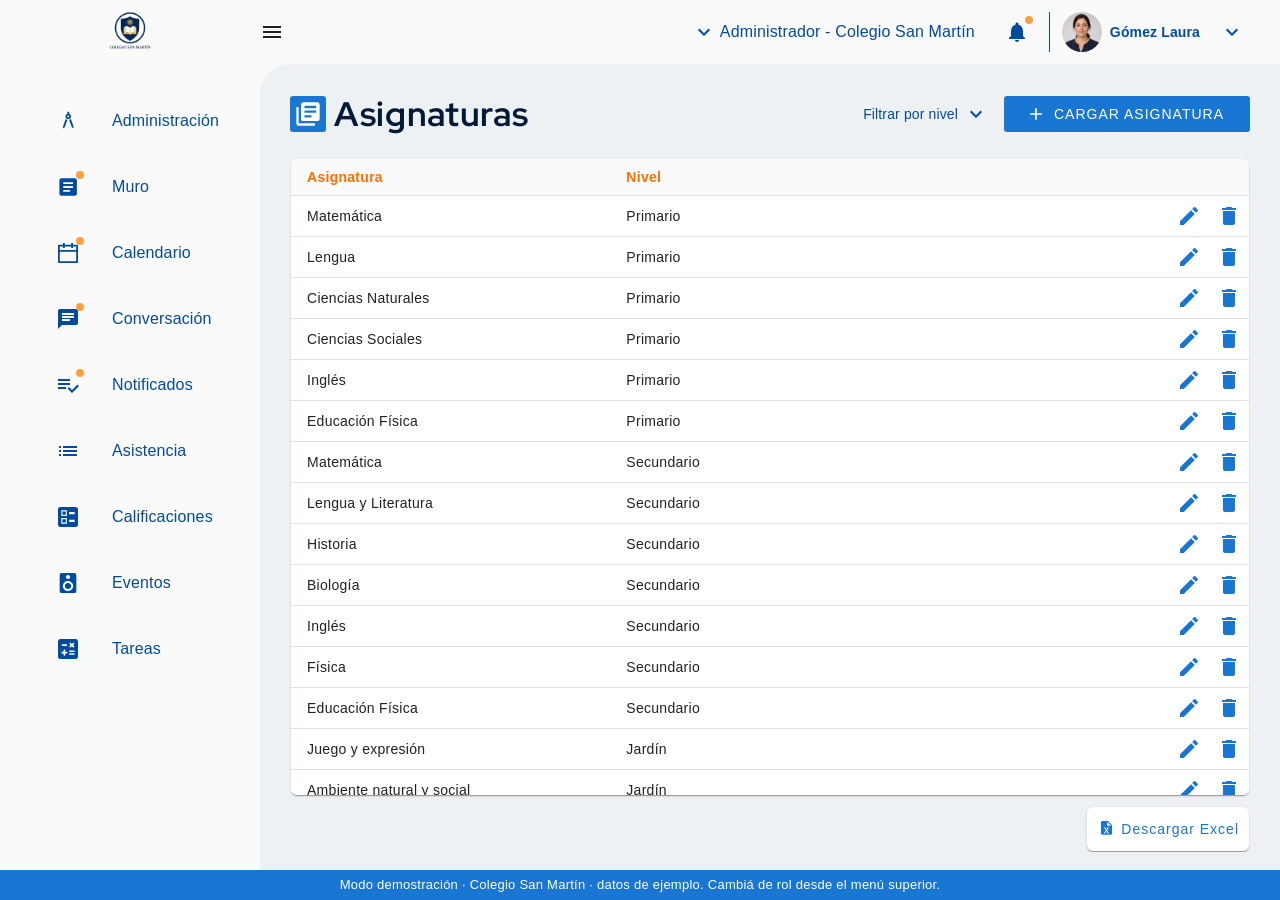
==== index.html @ fa029e1c "Add files via upload" ====
<!DOCTYPE html>
<html lang="es">
  <head>
    <meta charset="utf-8" />
    <link rel="icon" href="/favicon.ico" />
    <meta name="viewport" content="width=device-width, initial-scale=1" />
    <link
      href="https://fonts.googleapis.com/css?family=Red+Hat+Display"
      rel="stylesheet"
    />
    <title>Coledu</title>
    <script type="module" crossorigin src="/assets/index-7e76a463.js"></script>
    <link rel="stylesheet" href="/assets/index-f8b28731.css">
  </head>
  <body>
    <div id="root"></div>
    
  </body>
</html>
---- assets/index-f8b28731.css ----
body{margin:0;font-family:-apple-system,BlinkMacSystemFont,Segoe UI,Red Hat Display,Roboto,Oxygen,Ubuntu,Cantarell,Fira Sans,Droid Sans,Helvetica Neue,sans-serif;-webkit-font-smoothing:antialiased;-moz-osx-font-smoothing:grayscale}body .MuiInput-underline.Mui-disabled:before{border-color:#bbb2b2;border-bottom-style:solid}code{font-family:source-code-pro,Menlo,Monaco,Consolas,Courier New,monospace}::-webkit-scrollbar{width:8px;height:8px}::-webkit-scrollbar-track{background-color:"transparent"}::-webkit-scrollbar-thumb{background:#bdbdbd;border-radius:100px}input[type=number]{-moz-appearance:textfield!important}input[type=number]::-webkit-inner-spin-button,input[type=number]::-webkit-outer-spin-button{-webkit-appearance:none;margin:0}
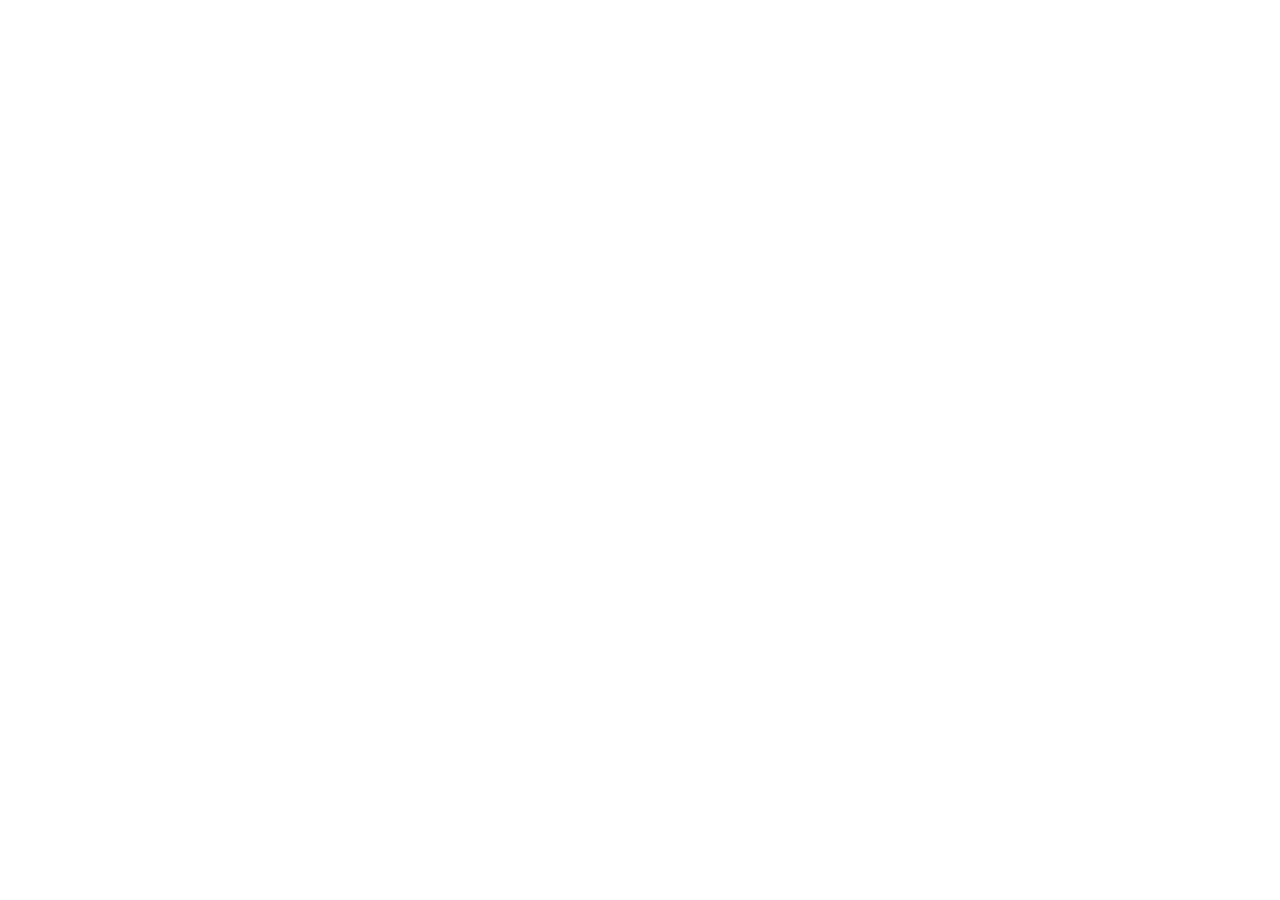
==== commit 1ead18a7: "Add files via upload" ====
--- a/index.html
+++ b/index.html
@@ -2,15 +2,15 @@
 <html lang="es">
   <head>
     <meta charset="utf-8" />
-    <link rel="icon" href="/favicon.ico" />
+    <link rel="icon" href="/coledu-demo/favicon.ico" />
     <meta name="viewport" content="width=device-width, initial-scale=1" />
     <link
       href="https://fonts.googleapis.com/css?family=Red+Hat+Display"
       rel="stylesheet"
     />
     <title>Coledu</title>
-    <script type="module" crossorigin src="/assets/index-7e76a463.js"></script>
-    <link rel="stylesheet" href="/assets/index-f8b28731.css">
+    <script type="module" crossorigin src="/coledu-demo/assets/index-5d04eebe.js"></script>
+    <link rel="stylesheet" href="/coledu-demo/assets/index-f8b28731.css">
   </head>
   <body>
     <div id="root"></div>
